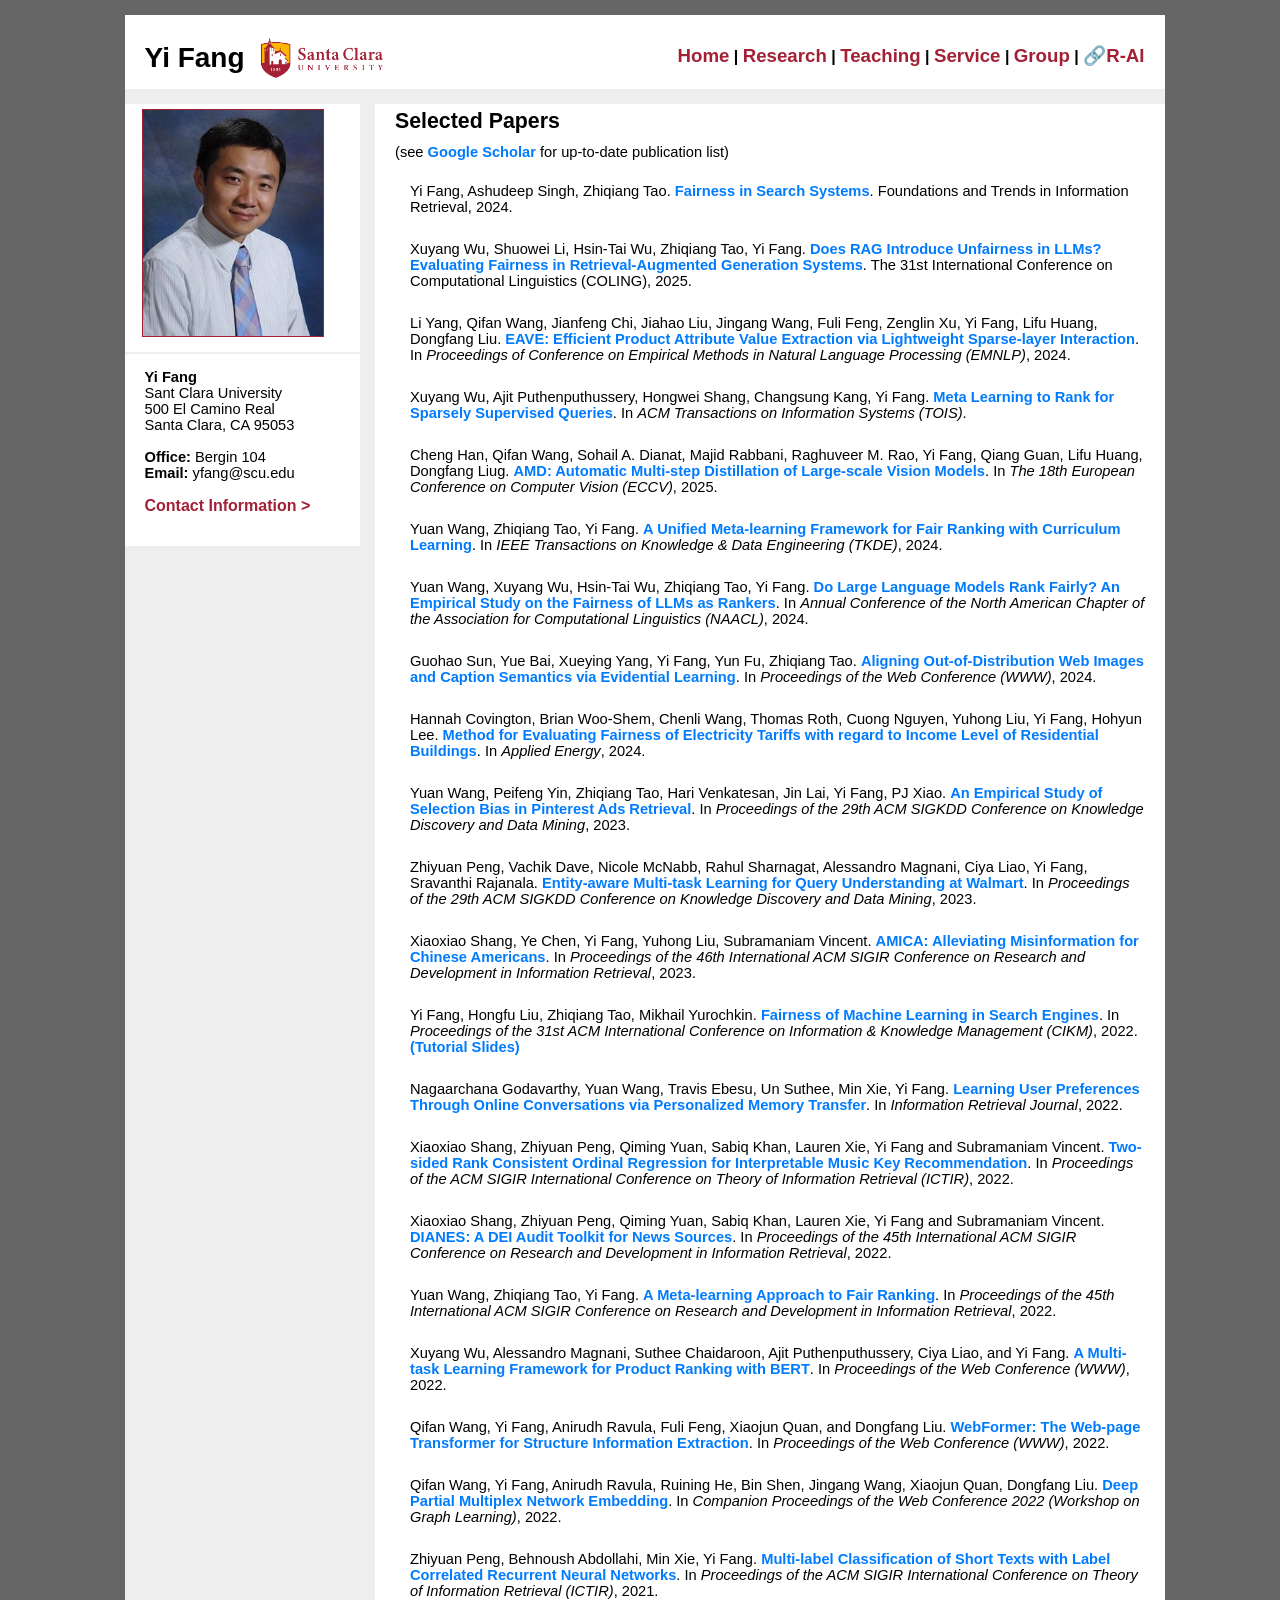
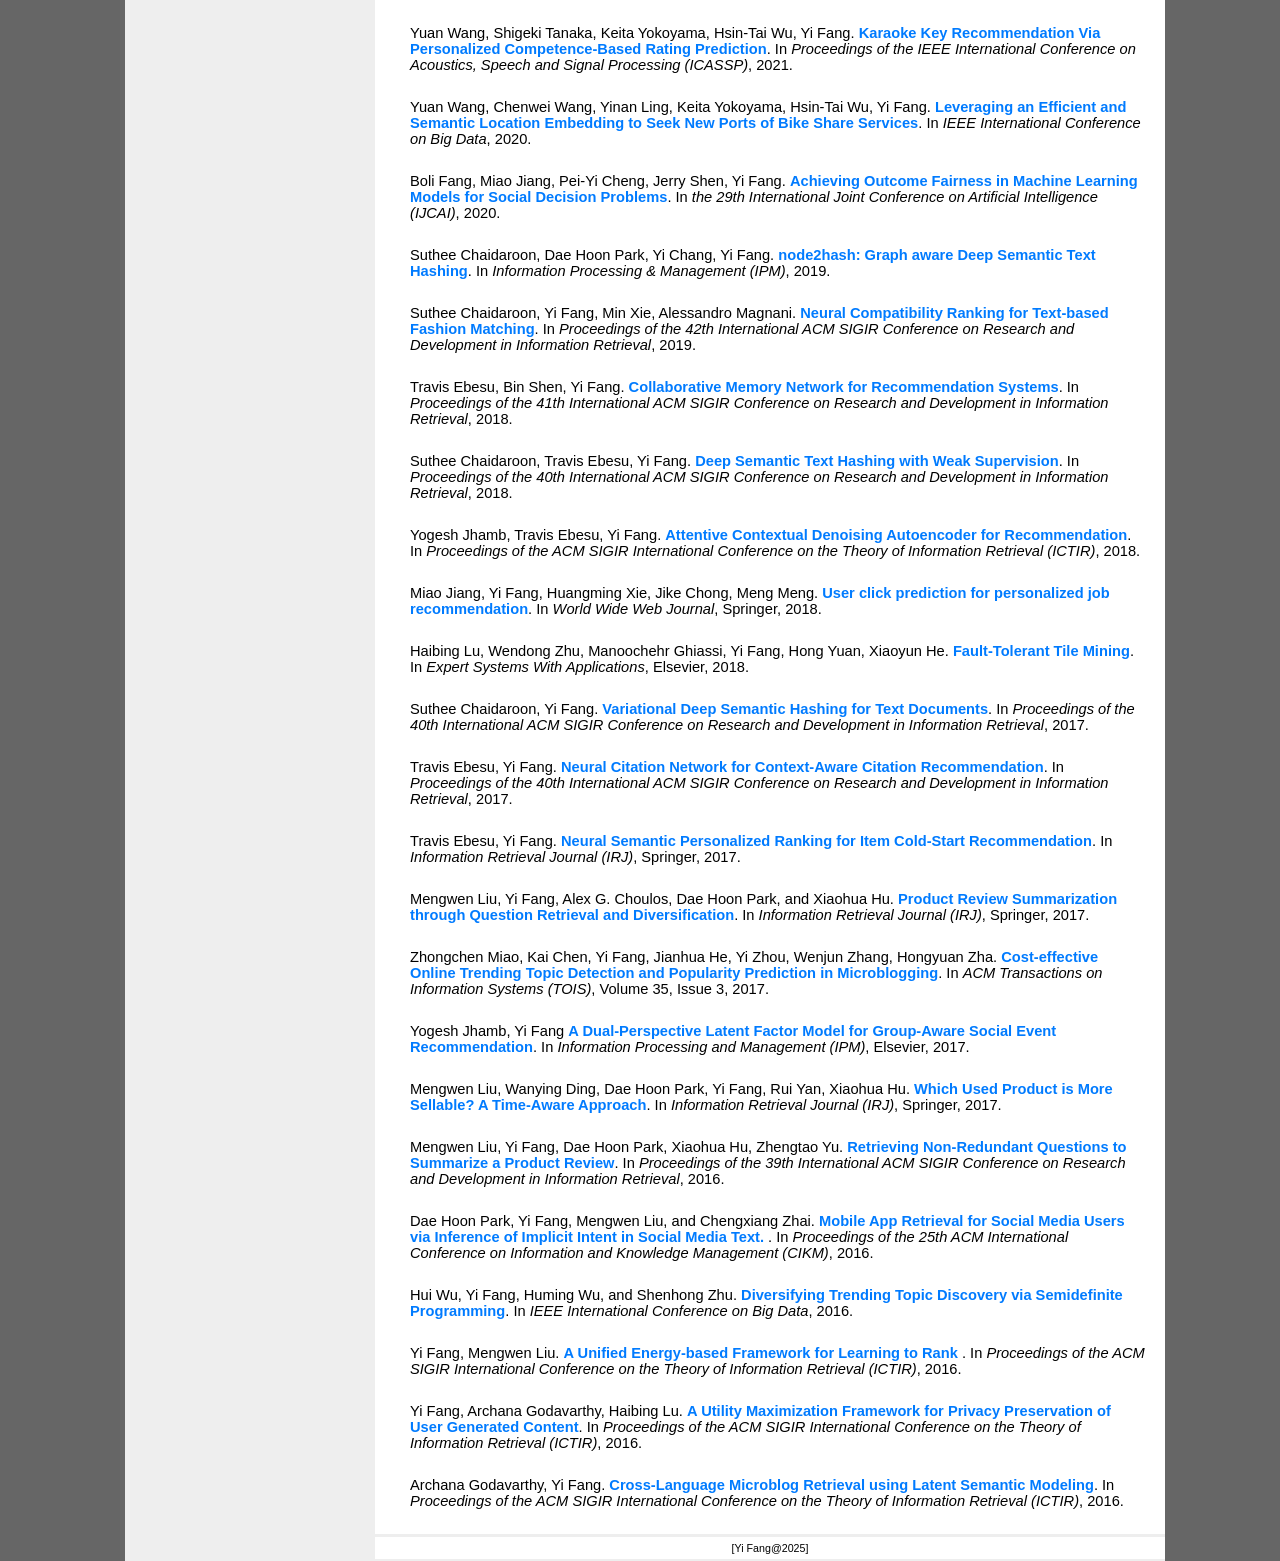
==== research.html @ ff8b8f8c "Add files via upload" ====
<html><head><meta http-equiv="Content-Type" content="text/html; charset=UTF-8">
<title>Yi Fang</title>


<meta name="Description" content="Yi Fang is a professor in the Computer Science and Engineering Department at Santa Clara University.  His research interests lie primarily in information retrieval, natural langauge processing, and machine learning.">


<script>


var main_height=455;
$( document ).ready(function() {
   if($("#main").height() <main_height)
   {
      $("#main").height(main_height);
   }
   setTimeout(function(){
      if($("#main").height() <main_height)
      {
         $("#main").height(main_height);
      }
   },200);

   if(window.location.hash != "")
   {
      jump_to(window.location.hash);
   }
});
</script>
<link rel="stylesheet" type="text/css" href="./Yi_Fang_SCU/yfang.css">
<link rel="icon" type="image/png" sizes="32x32" href="./Yi_Fang_SCU/favicon-32x32.png">
</head>

<body>

<div id="header">

   <div class="left_header">
   <font class="name">Yi Fang </font> <a href="http://www.scu.edu/"><img class="logo" src="./Yi_Fang_SCU/scu_logo.png" width="400"></a>

   </div>


   <div class="right_header">
   <a class="navbar" href="./index.html">Home</a> |
   <a class="navbar" href="./research.html">Research</a> |
   <a class="navbar" href="./teaching.html">Teaching</a> |
   <a class="navbar" href="./service.html">Service</a> |
   <a class="navbar" href="./group.html">Group</a> |
   <a class="navbar" href="https://www.scu.edu/engineering/responsible-ai/">🔗R-AI</a> 
   </div>


</div>



<div id="main">





<div id="left_main">
<div class="item2">
<div class="centered">
<a href="./Yi_Fang_SCU/fang-portrait.jpg"><img id="headshot" src="./Yi_Fang_SCU/fang-portrait.jpg"></a>
</div>
</div>

<div class="item">
<b>Yi Fang</b><br>
Sant Clara University<br>
500 El Camino Real <br>
Santa Clara, CA 95053 <br>
<br>
<b>Office:</b> Bergin 104<br>
<b>Email:</b> yfang@scu.edu<br>
<br>
<b><a class="navbar2" href="./contact.html">Contact Information &gt;</a></b><br>
<br>
</div>
</div>

<div id="right_main">

   <div class="item" id="publications">
      <div class="title">Selected Papers</div>
      
      (see <a href="https://scholar.google.com/citations?hl=en&user=H9RTiHoAAAAJ&view_op=list_works&authuser=1&sortby=pubdate">Google Scholar</a> for up-to-date publication list)<br>
      <br>

      <ul>

         <li>	
            Yi Fang, Ashudeep Singh, Zhiqiang Tao. <b><a href="https://www.cse.scu.edu/~yfang/Fairness_Search_FnTIR.pdf">Fairness in Search Systems</a></b>. Foundations and Trends in Information Retrieval, 2024.  <br>
         </li>
      
         <br>
      
         <li>	
            Xuyang Wu, Shuowei Li, Hsin-Tai Wu, Zhiqiang Tao, Yi Fang. <b><a href="https://arxiv.org/pdf/2409.19804">Does RAG Introduce Unfairness in LLMs? Evaluating Fairness in Retrieval-Augmented Generation Systems</a></b>. The 31st International Conference on Computational Linguistics (COLING), 2025.  <br>
         </li>
      
         <br>
      
         <li>	
            Li Yang, Qifan Wang, Jianfeng Chi, Jiahao Liu, Jingang Wang, Fuli Feng, Zenglin Xu, Yi Fang, Lifu Huang, Dongfang Liu. <b><a href="https://arxiv.org/abs/2406.06839">EAVE: Efficient Product Attribute Value Extraction via Lightweight Sparse-layer Interaction</a></b>. In <i>Proceedings of Conference on Empirical Methods in Natural Language Processing (EMNLP)</i>, 2024.  <br>
         </li>
      
         <br>
      
         <li>
         
            Xuyang Wu, Ajit Puthenputhussery, Hongwei Shang, Changsung Kang, Yi Fang. <b><a href="https://arxiv.org/pdf/2409.19548">Meta Learning to Rank for Sparsely Supervised Queries</a></b>. In <i>ACM Transactions on Information Systems (TOIS)</i>.  <br>
         </li>
         <br>
      
         <li>
         
            Cheng Han, Qifan Wang, Sohail A. Dianat, Majid Rabbani, Raghuveer M. Rao, Yi Fang, Qiang Guan, Lifu Huang, Dongfang Liug.  <b><a href="https://arxiv.org/pdf/2407.04208">AMD: Automatic Multi-step Distillation of Large-scale Vision Models</a></b>.  In <i>The 18th European Conference on Computer Vision (ECCV)</i>, 2025. <br>
         </li>
         <br>
      <li>
         
         Yuan Wang, Zhiqiang Tao, Yi Fang.  <b><a href="https://www.cse.scu.edu/~yfang/TKDE_2024_MetaFairRanking.pdf">A Unified Meta-learning Framework for Fair Ranking with Curriculum Learning</a></b>.  In <i>IEEE Transactions on Knowledge &amp; Data Engineering (TKDE)</i>, 2024. <br>
      </li>
      <br>
      
      <li>
         
         Yuan Wang, Xuyang Wu, Hsin-Tai Wu, Zhiqiang Tao, Yi Fang.  <b><a href="https://www.cse.scu.edu/~yfang/NAACL_2024_FairLLMs.pdf"> Do Large Language Models Rank Fairly? An Empirical Study on the Fairness of LLMs as Rankers</a></b>.  In <i>Annual Conference of the North American Chapter of the Association for Computational Linguistics (NAACL)</i>, 2024. <br>
      </li>
      <br>
      
      <li>
         
         Guohao Sun, Yue Bai, Xueying Yang, Yi Fang, Yun Fu, Zhiqiang Tao.  <b><a href="https://www.cse.scu.edu/~yfang/WWW_2024_Evidential.pdf"> Aligning Out-of-Distribution Web Images and Caption Semantics via Evidential Learning</a></b>.  In <i> Proceedings of the Web Conference (WWW)</i>, 2024. <br>
      </li>
      <br>
      
      <li>
         
         Hannah Covington, Brian Woo-Shem, Chenli Wang, Thomas Roth, Cuong Nguyen, Yuhong Liu, Yi Fang, Hohyun Lee.  <b><a href="https://www.cse.scu.edu/~yfang/Fairness_AppliedEnergy_2024.pdf">Method for Evaluating Fairness of Electricity Tariffs with regard to Income Level of Residential Buildings</a></b>.  In <i>Applied Energy</i>, 2024. <br>
      </li>
      <br>
      
      <li>
         
         Yuan Wang, Peifeng Yin, Zhiqiang Tao, Hari Venkatesan, Jin Lai, Yi Fang, PJ Xiao.  <b><a href="https://www.cse.scu.edu/~yfang/KDD_2023_adsRetrieval.pdf">An Empirical Study of Selection Bias in Pinterest Ads Retrieval</a></b>.  In <i>Proceedings of the 29th ACM SIGKDD Conference on Knowledge Discovery and Data Mining</i>, 2023. <br>
      </li>
      <br>
      
      <li>
         
         Zhiyuan Peng, Vachik Dave, Nicole McNabb, Rahul Sharnagat, Alessandro Magnani, Ciya Liao, Yi Fang, Sravanthi Rajanala.  <b><a href="https://www.cse.scu.edu/~yfang/KDD_2023_queryUnderstanding.pdf">Entity-aware Multi-task Learning for Query Understanding at Walmart</a></b>.  In <i>Proceedings of the 29th ACM SIGKDD Conference on Knowledge Discovery and Data Mining</i>, 2023. <br>
      </li>
      <br>
      
      <li>
         
         Xiaoxiao Shang, Ye Chen, Yi Fang, Yuhong Liu, Subramaniam Vincent.  <b><a href="https://www.cse.scu.edu/~yfang/SIGIR_2023_AMICA.pdf">AMICA: Alleviating Misinformation for Chinese Americans</a></b>.  In <i>Proceedings of the 46th International ACM SIGIR Conference on Research and Development in Information Retrieval</i>, 2023. <br>
      </li>
      <br>
      
      <li>
         
         Yi Fang, Hongfu Liu, Zhiqiang Tao, Mikhail Yurochkin.  <b><a href="https://dl.acm.org/doi/abs/10.1145/3511808.3557501">Fairness of Machine Learning in Search Engines</a></b>.  In <i>Proceedings of the 31st ACM International Conference on Information &amp; Knowledge Management (CIKM)</i>, 2022. <a href="https://moonfolk.github.io/files/MY_slides_cikm.pdf">(Tutorial Slides)</a><br>
      </li>
      <br>
      
      <li>
         
         Nagaarchana Godavarthy, Yuan Wang, Travis Ebesu, Un Suthee, Min Xie, Yi Fang.  <b><a href="https://www.cse.scu.edu/~yfang/IRJ22_PMF.pdf">Learning User Preferences Through Online Conversations via Personalized Memory Transfer</a></b>.  In <i>Information Retrieval Journal</i>, 2022. <br>
      </li>
      <br>
      
      
      <li>
         
         Xiaoxiao Shang, Zhiyuan Peng, Qiming Yuan, Sabiq Khan, Lauren Xie, Yi Fang and Subramaniam Vincent.  <b><a href="https://web.archive.org/web/20220826153509id_/https://dl.acm.org/doi/pdf/10.1145/3539813.3545147">Two-sided Rank Consistent Ordinal Regression for Interpretable Music Key Recommendation</a></b>.  In <i>Proceedings of the ACM SIGIR International Conference on Theory of Information Retrieval (ICTIR)</i>, 2022. <br>
      </li>
      <br>
      
      
      <li>
         
         Xiaoxiao Shang, Zhiyuan Peng, Qiming Yuan, Sabiq Khan, Lauren Xie, Yi Fang and Subramaniam Vincent.  <b><a href="https://www.cse.scu.edu/~yfang/DIANES_SIGIR_2022.pdf">DIANES: A DEI Audit Toolkit for News Sources</a></b>.  In <i>Proceedings of the 45th International ACM SIGIR Conference on Research and Development in Information Retrieval</i>, 2022. <br>
      </li>
      <br>
      
      <li>
         
         Yuan Wang, Zhiqiang Tao, Yi Fang.  <b><a href="https://www.cse.scu.edu/~yfang/Meta_Learning_Fairness_SIGIR_2022.pdf">A Meta-learning Approach to Fair Ranking</a></b>.  In <i>Proceedings of the 45th International ACM SIGIR Conference on Research and Development in Information Retrieval</i>, 2022. <br>
      </li>
      <br>
      
      
      
      <li>Xuyang Wu, Alessandro Magnani, Suthee Chaidaroon, Ajit Puthenputhussery, Ciya Liao, and Yi Fang. <b><a href="https://arxiv.org/pdf/2202.05317.pdf">A Multi-task Learning Framework for Product Ranking with BERT</a></b>. In <i>Proceedings of the Web Conference (WWW)</i>, 2022. <br>
      </li>
      <br>
      
      <li>Qifan Wang, Yi Fang, Anirudh Ravula, Fuli Feng, Xiaojun Quan, and Dongfang Liu. <b><a href="https://arxiv.org/pdf/2202.00217.pdf">WebFormer: The Web-page Transformer for Structure Information Extraction</a></b>. In <i>Proceedings of the Web Conference (WWW)</i>, 2022. <br>
      </li>
      <br>
      
      <li>Qifan Wang, Yi Fang, Anirudh Ravula, Ruining He, Bin Shen, Jingang Wang, Xiaojun Quan, Dongfang Liu. <b><a href="https://arxiv.org/pdf/2203.02656.pdf">Deep Partial Multiplex Network Embedding</a></b>. In <i>Companion Proceedings of the Web Conference 2022 (Workshop on Graph Learning)</i>, 2022. <br>
      </li>
      <br>
      
      
      <li>Zhiyuan Peng, Behnoush Abdollahi, Min Xie, Yi Fang. <b><a href="https://www.cse.scu.edu/~yfang/ICTIR21-Fang.pdf">Multi-label Classification of Short Texts with Label Correlated Recurrent Neural Networks</a></b>. In <i>Proceedings of the ACM SIGIR International Conference on Theory of Information Retrieval (ICTIR)</i>, 2021. <br>
      </li>
      <br>
      
      <li>Yuan Wang, Shigeki Tanaka, Keita Yokoyama, Hsin-Tai Wu, Yi Fang. <b><a href="https://www.cse.scu.edu/~yfang/ICASSP21-Fang.pdf">Karaoke Key Recommendation Via Personalized Competence-Based Rating Prediction</a></b>. In <i>Proceedings of the IEEE International Conference on Acoustics, Speech and Signal Processing (ICASSP)</i>, 2021. <br>
      </li>
      <br>
      
      <li>Yuan Wang, Chenwei Wang, Yinan Ling, Keita Yokoyama, Hsin-Tai Wu, Yi Fang. <b><a href="https://www.cse.scu.edu/~yfang/IEEEBigdata20-Fang.pdf">Leveraging an Efficient and Semantic Location Embedding to Seek New Ports of Bike Share Services</a></b>.  In <i>IEEE International Conference on Big Data</i>, 2020. <br>
      </li>
      <br>
      
      
      <li>Boli Fang, Miao Jiang, Pei-Yi Cheng, Jerry Shen, Yi Fang. <b><a href="https://www.cse.scu.edu/~yfang/IJCAI20-Fang.pdf">Achieving Outcome Fairness in Machine Learning Models for Social Decision Problems</a></b>. In <i>the 29th International Joint Conference on Artificial Intelligence (IJCAI)</i>, 2020. <br>
      </li>
      <br>
      <li>Suthee Chaidaroon, Dae Hoon Park, Yi Chang, Yi Fang. <b><a href="https://www.cse.scu.edu/~yfang/IPM__Node2Hash_Preprint.pdf">node2hash: Graph aware Deep Semantic Text Hashing</a></b>.  In <i>Information Processing &amp; Management (IPM)</i>, 2019. <br>
      </li>
      <br>
      
      <li>
         
         Suthee Chaidaroon, Yi Fang, Min Xie, Alessandro Magnani.  <b><a href="https://www.cse.scu.edu/~yfang/SIGIR2019_Compatible_Matching.pdf">Neural Compatibility Ranking for Text-based Fashion Matching</a></b>.  In <i>Proceedings of the 42th International ACM SIGIR Conference on Research and Development in Information Retrieval</i>, 2019. <br>
      </li>
      <br>
      
      <li>
         
         Travis Ebesu, Bin Shen, Yi Fang. <b><a href="https://www.cse.scu.edu/~yfang/Collaborative_Memory_Network.pdf">Collaborative Memory Network for Recommendation Systems</a></b>. In <i>Proceedings of the 41th International ACM SIGIR Conference on Research and Development in Information Retrieval</i>, 2018. <br>
      </li>
      <br>
      <li>
         
         Suthee Chaidaroon, Travis Ebesu, Yi Fang. <b><a href="https://www.cse.scu.edu/~yfang/Deep_Semantic_Text_Hashing_Weak_Supervision.pdf">Deep Semantic Text Hashing with Weak Supervision</a></b>. In <i>Proceedings of the 40th International ACM SIGIR Conference on Research and Development in Information Retrieval</i>, 2018. <br>
      </li>
      <br>
      
      <li>
         
         Yogesh Jhamb, Travis Ebesu, Yi Fang. <b><a href="https://www.cse.scu.edu/~yfang/ACDA.pdf">Attentive Contextual Denoising Autoencoder for Recommendation</a></b>. In <i>Proceedings of the ACM SIGIR International Conference on the Theory of Information Retrieval (ICTIR)</i>, 2018. <br>
      </li>
      <br>
      
      <li>
         
         Miao Jiang, Yi Fang, Huangming Xie, Jike Chong, Meng Meng. <b><a href="https://www.cse.scu.edu/~yfang/UserClickPredictionForPersonal.pdf">User click prediction for personalized job recommendation</a></b>. In <i>World Wide Web Journal</i>, Springer, 2018. <br>
      </li>
      <br>
      <li>
         
         Haibing Lu, Wendong Zhu, Manoochehr Ghiassi, Yi Fang, Hong Yuan, Xiaoyun He. <b><a href="https://www.cse.scu.edu/~yfang/">Fault-Tolerant Tile Mining</a></b>. In <i>Expert Systems With Applications</i>, Elsevier, 2018. <br>
      </li>
      <br>
      <li>
         
         Suthee Chaidaroon, Yi Fang. <b><a href="https://www.cse.scu.edu/~yfang/VDSH.pdf">Variational Deep Semantic Hashing for Text Documents</a></b>. In <i>Proceedings of the 40th International ACM SIGIR Conference on Research and Development in Information Retrieval</i>, 2017. <br>
      </li>
      <br>
      
      <li>
         
         Travis Ebesu, Yi Fang. <b><a href="https://www.cse.scu.edu/~yfang/NCN.pdf">Neural Citation Network for Context-Aware Citation Recommendation</a></b>. In <i>Proceedings of the 40th International ACM SIGIR Conference on Research and Development in Information Retrieval</i>, 2017.  <br>
      </li>
      <br>
      
      <li>
         
         Travis Ebesu, Yi Fang. <b><a href="https://www.cse.scu.edu/~yfang/NSPR.pdf">Neural Semantic Personalized Ranking for Item Cold-Start Recommendation</a></b>. In <i>Information Retrieval Journal (IRJ)</i>, Springer, 2017. <br>
      </li>
      <br>
      
      
      <li>
         
         Mengwen Liu, Yi Fang, Alex G. Choulos, Dae Hoon Park, and Xiaohua Hu. <b><a href="https://www.cse.scu.edu/~yfang/j1.pdf">Product Review Summarization through Question Retrieval and Diversification</a></b>. In <i>Information Retrieval Journal (IRJ)</i>, Springer, 2017. <br>
      </li>
      <br>
      
      <li>
         
         Zhongchen Miao, Kai Chen, Yi Fang, Jianhua He, Yi Zhou, Wenjun Zhang, Hongyuan Zha. <b><a href="https://www.cse.scu.edu/~yfang/TOIS.pdf">Cost-effective Online Trending Topic Detection and Popularity Prediction in Microblogging</a></b>. In <i>ACM Transactions on Information Systems (TOIS)</i>, Volume 35, Issue 3, 2017. <br>
      </li>
      <br>
      
      
      <li>
         
         Yogesh Jhamb, Yi Fang <b><a href="https://www.cse.scu.edu/~yfang/dual-Fang.pdf">A Dual-Perspective Latent Factor Model for Group-Aware Social Event Recommendation</a></b>. In <i>Information Processing and Management (IPM)</i>, Elsevier, 2017. <br>
      </li>
      <br>
      
      <li>
         
         Mengwen Liu, Wanying Ding, Dae Hoon Park, Yi Fang, Rui Yan, Xiaohua Hu. <b><a href="https://www.cse.scu.edu/~yfang/usedProduct.pdf">Which Used Product is More Sellable? A Time-Aware Approach</a></b>. In <i>Information Retrieval Journal (IRJ)</i>, Springer, 2017. <br>
      </li>
      <br>
      
      <li>Mengwen Liu, Yi Fang, Dae Hoon Park, Xiaohua Hu, Zhengtao Yu. <b><a href="http://www.cse.scu.edu/~yfang/fp479-SIGIR.pdf">Retrieving Non-Redundant Questions to Summarize a Product Review</a></b>. In <i>Proceedings of the 39th International ACM SIGIR Conference on Research and Development in Information Retrieval</i>, 2016. <br>
      </li>
      <br>
      
      <li>
         Dae Hoon Park, Yi Fang, Mengwen Liu, and Chengxiang Zhai. <b><a href="http://www.cse.scu.edu/~yfang/cikm2016-Fang.pdf">Mobile App Retrieval for Social Media Users via Inference of Implicit Intent in Social Media Text.
      </a></b>. In <i>Proceedings of the 25th ACM International Conference on Information and Knowledge Management (CIKM)</i>, 2016. <br>
      </li>
      <br>
      
      <li>
         Hui Wu, Yi Fang, Huming Wu, and Shenhong Zhu. <b><a href="http://www.cse.scu.edu/~yfang/IEEE-Bigdata-Fang.pdf">Diversifying Trending Topic Discovery via Semidefinite Programming</a></b>. In <i>IEEE International Conference on Big Data</i>, 2016. <br>
      </li>
      <br>
      
      <li>
         Yi Fang, Mengwen Liu. <b><a href="https://www.cse.scu.edu/~yfang/energy-ICTIR16.pdf">A Unified Energy-based Framework for Learning to Rank
      </a></b>. In <i>Proceedings of the ACM SIGIR International Conference on the Theory of Information Retrieval (ICTIR)</i>, 2016. <br>
      </li>
      <br>
      
      <li>
         Yi Fang, Archana Godavarthy, Haibing Lu. <b><a href="https://www.cse.scu.edu/~yfang/privacy-ICTIR16.pdf">A Utility Maximization Framework for Privacy Preservation of User Generated Content</a></b>. In <i>Proceedings of the ACM SIGIR International Conference on the Theory of Information Retrieval (ICTIR)</i>, 2016. <br>
      </li>
      <br>
      
      <li>
         Archana Godavarthy, Yi Fang. <b><a href="https://www.cse.scu.edu/~yfang/ictir185s-crossLangTwitter.pdf">Cross-Language Microblog Retrieval using Latent Semantic Modeling</a></b>. In <i>Proceedings of the ACM SIGIR International Conference on the Theory of Information Retrieval (ICTIR)</i>, 2016. <br>
      </li>
      
      </ul>


   
   </div>



<div class="item3">
<center>
   [Yi Fang@2025]
</center>
</div>
</div>


</div>




</body></html>
---- Yi_Fang_SCU/yfang.css ----
div.spacer{
   border-top:20px;
   border-bottom:20px;
}
div.navitem{
   font-size:11pt;
   padding-bottom:7px;
}

ul {
   margin-left:-25px;
   margin-top:7px;
   margin-bottom:0px;
   list-style-type: none;
}

#headshot{
   border: 1px solid #A32035;
   width:90%;
}

.centered{
   margin-left: auto;
   margin-right: auto;
   width: 200px;
}


.readmore{
   font-weight:bold;
   padding-top:10px;
}


a:link
{
	color:#007BFF;
   font-weight:bold;
	text-decoration:none;
   border:0px;
}

a:visited
{
	color:#007BFF;
   font-weight:bold;
	text-decoration:none;
   border:0px;
}

a:hover
{
	color:#000099;
   font-weight:bold;
	text-decoration:underline;
   border:0px;
}

a.email:link
{
	/*color:#800000;*/
   /*color:#DF5E0E;*/
   color:#A32035;
	text-decoration:none;
   border:0px;
}

a.email:visited
{
	/*color:#800000;*/
   /*color:#DF5E0E;*/
   color:#A32035;
	text-decoration:none;
   border:0px;
}

a.email:hover
{
	color:#909090;
	text-decoration:underline;
   border:0px;
}

a.navbar2
{
   /*color:#DF5E0E;*/
   color:#A32035;
	text-decoration:bold;
   font-weight:bold;
   border:0px;
   font-size:12pt;
}
a.navbar2:link
{
   /*color:#DF5E0E;*/
   color:#A32035;
	text-decoration:bold;
   font-weight:bold;
   border:0px;
}

a.navbar2:visited
{
   /*color:#DF5E0E;*/
   color:#A32035;
	text-decoration:bold;
   font-weight:bold;
   border:0px;
}

a.navbar2:hover
{
	color:#909090;
   font-weight:bold;
   text-decoration:underline;
}


a.navbar
{
   /*color:#DF5E0E;*/
   color:#A32035;
	text-decoration:none;
   border:0px;
   font-size:14pt;
}
a.navbar:link
{
   /*color:#DF5E0E;*/
   color:#A32035;
	text-decoration:none;
   border:0px;
}

a.navbar:visited
{
   /*color:#DF5E0E;*/
   color:#A32035;
	text-decoration:none;
   border:0px;
}

a.navbar:hover
{
	color:#909090;
	text-decoration:none;
   border-bottom: 3px solid #909090;
}

body {

	background-color:#666666;
/*	background-color:#999999;*/
}

.item3{
   padding-left:15px;
   padding-right:15px;
   padding-top:5px;
   padding-bottom:5px;
   background-color: #ffffff;
   font-family:arial;
   margin-bottom: 2px;
   margin-top:3px;
   font-size:8pt;
}

.item2{
   padding-left:15px;
   padding-right:15px;
   padding-top:15px;
   padding-bottom:15px;
   background-color: #ffffff;
   font-family:arial;
   margin-bottom: 2px;
   margin-top:0px;
}

.item{
   padding-left:20px;
   padding-right:20px;
   padding-top:15px;
   padding-bottom:15px;
   background-color: #ffffff;
   font-family:arial;
   margin-bottom: 2px;
   margin-top:0px;
}

#footer
{
   background-color:#ffffff;
   width:1000px;
   position:absolute;
   bottom:-10;
   font-size:8pt;

   border-left:0;
   border-right:0;
   border-style: solid;
   border-color:#666666;
   border-top-width:15px;
   border-bottom-width:15px;

   padding-left:20px;
   padding-right:20px;
   padding-top:5px;

   margin-top:20px;
   padding-bottom:5px;
}

#header {
   font-family:arial;
   background-color:#ffffff;
   width:1000px;
   position: fixed; /* or absolute */
   top: 0px;
   left: 50%;
   margin-left: -515px;
   margin-bottom: 0px;
   font-size:15pt;
   z-index:10;

   border-left: 0px;
   border-right: 0px;
   /*
   border-left: solid 10px #666666;
   border-right: solid 10px #666666;
   */
   border-top: solid 15px #666666;
   /*border-bottom-width:15px;*/
   border-bottom: solid 15px #eeeeee;

   padding-left:20px;
   padding-right:20px;
   padding-top:15px;
   padding-bottom:15px;
}

.name {
   font-weight: bold;
   font-size: 21pt;
}


.logo {
   width: 140px;
   height: auto;
   margin-bottom: -20px;
}

.left_header {
   float: left;
   margin-top:3px;
}
.right_header {
   float: right;
   margin-top:15px;
   text-align:right;
   margin-left: auto;
   font-size:12pt;
   font-weight:bold;
}

.link_logo{
   height:15px;
   width:15px;
   margin-top:15px;
   margin-bottom:-2px;
}

#main {
   position: absolute ;
   font-size:11pt;
   top: 94px;
   left: 50%;
   width: 1040px;
   min-height: 600px;
   margin-left: -515px;
   margin-top:0px;
   margin-bottom:15px;
   padding:0px;
   /*background-color:#666666;*/
   background-color:#eeeeee;
   border:0;
   /*
   border-left: solid 10px #666666;
   border-right: solid 10px #666666;
   */
}
td{
   font-size:11pt;
   font-family:arial;
}

div#left_main2 {
   float:left;
   width:200px;
   font-size:12pt;
   z-index: 10;
   position:fixed;
}

div#right_main2 {
   float: right;
   width:825;
   margin-left:15px;
}

div#left_main {
   float:left;
   width:235px;
   font-size:11pt;
   position:fixed;
}

div#right_main {
   float: right;
   width:790;
   margin-left:15px;
}

div.small{
   margin-top:3px;
   margin-bottom:3px;
   font-size:10pt;
}

div.title3{
   font-size:11pt;
   font-weight:bold;
   padding-bottom:4px;
}

div.title2{
   font-size:14pt;
   font-weight:bold;
   padding-bottom:7px;
}

div.title{
   font-size:16pt;
   font-weight:bold;
   padding-bottom:10px;
}

li{
   padding-bottom:10px;
}

li.wide{
   padding-bottom:15px;
}

li.compressed{
   padding-bottom:5px;
}

table{
   border:0;
}

button
{
   background-color: #eeeeee;
   color: #000000;
   border: 1px solid #000000;
}

input
{
   background-color: #eeeeee;
   color: #000000;
   border: 1px solid #000000;
}


textarea
{
   background-color: #eeeeee;
   color: #000000;
   border: 1px solid #000000;
}


font.award
{
   font-style: italic;
   color: 990000;
}

details > summary
{
   padding-top:3px;
  /* color: #990000;*/
}

.sponsor-container {
   display: flex;
   flex-wrap: wrap;
   justify-content: center;
   gap: 20px;
   padding: 20px;
}
.sponsor-container img {
   width: 150px; /* Adjust logo size */
   height: auto;
   object-fit: contain;
}

.ICPC img {
   width: 350px; /* Adjust logo size */
   height: auto;
   object-fit: contain;
}
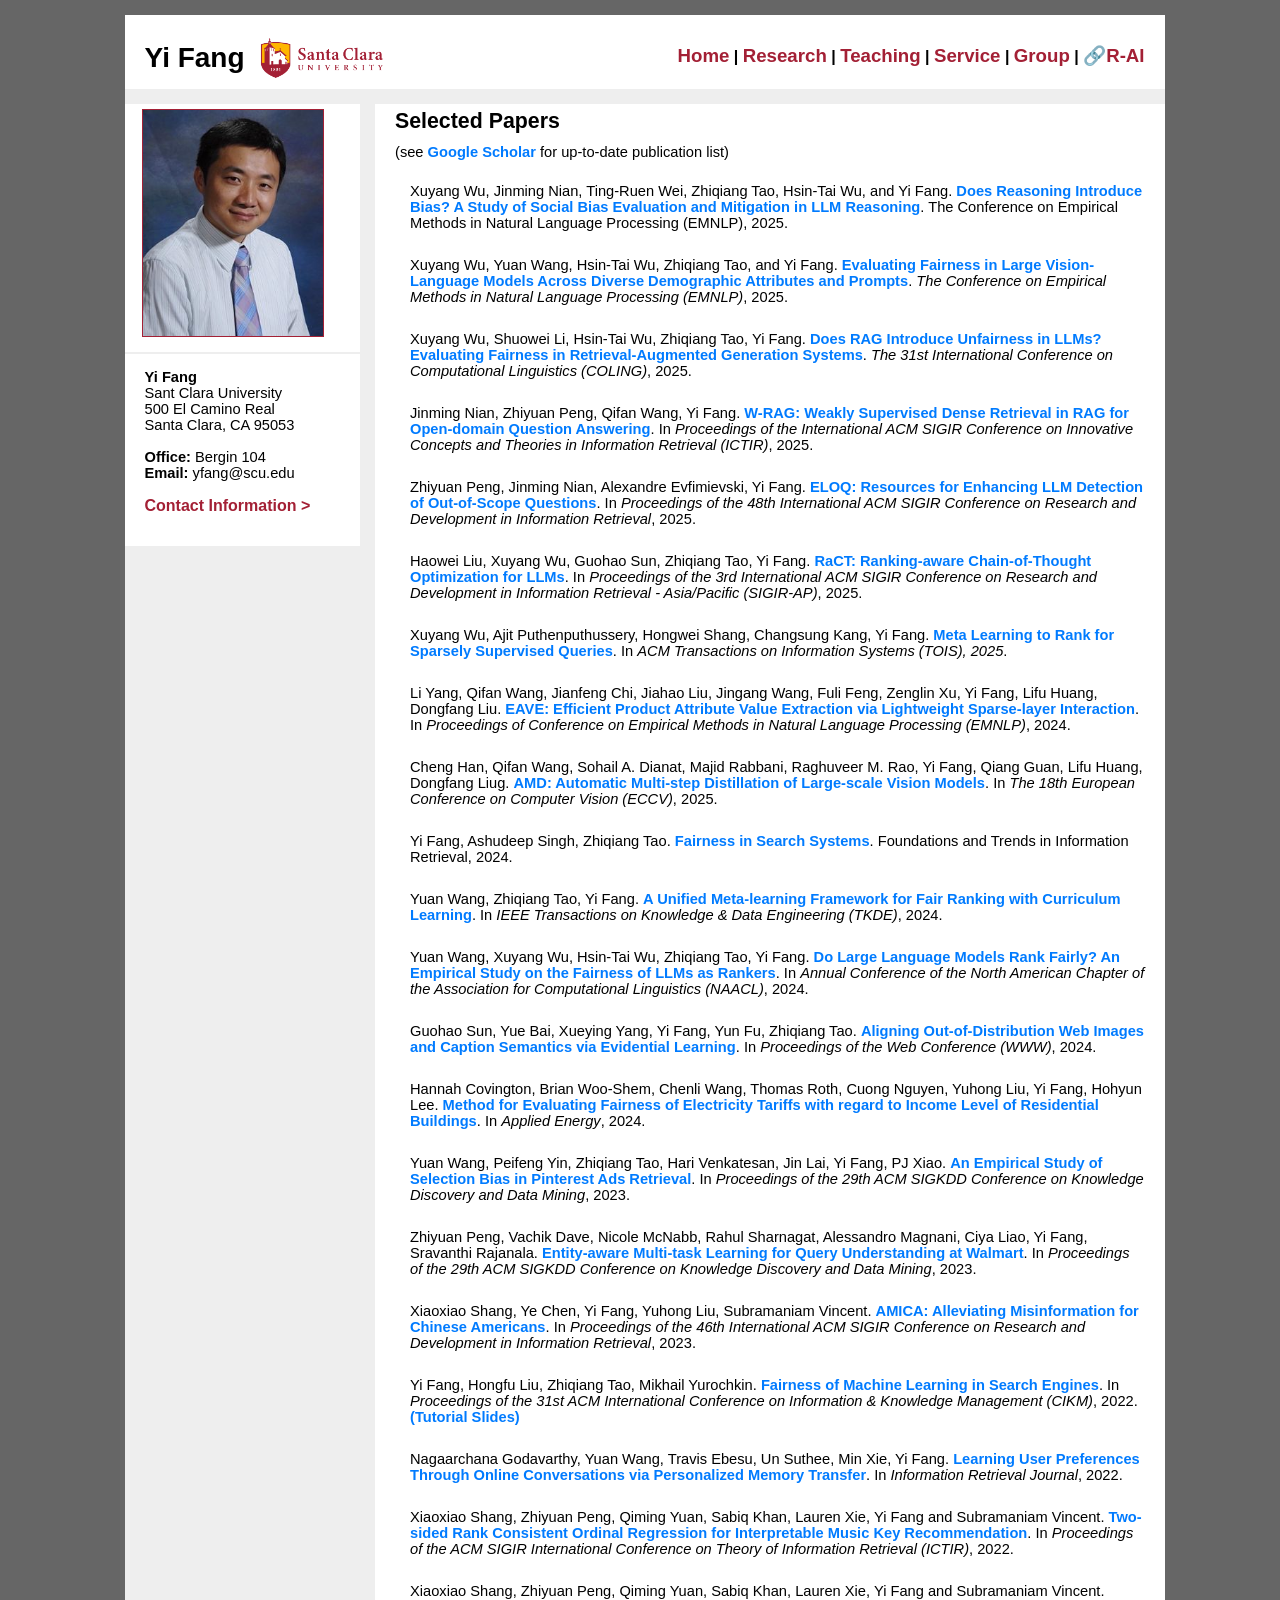
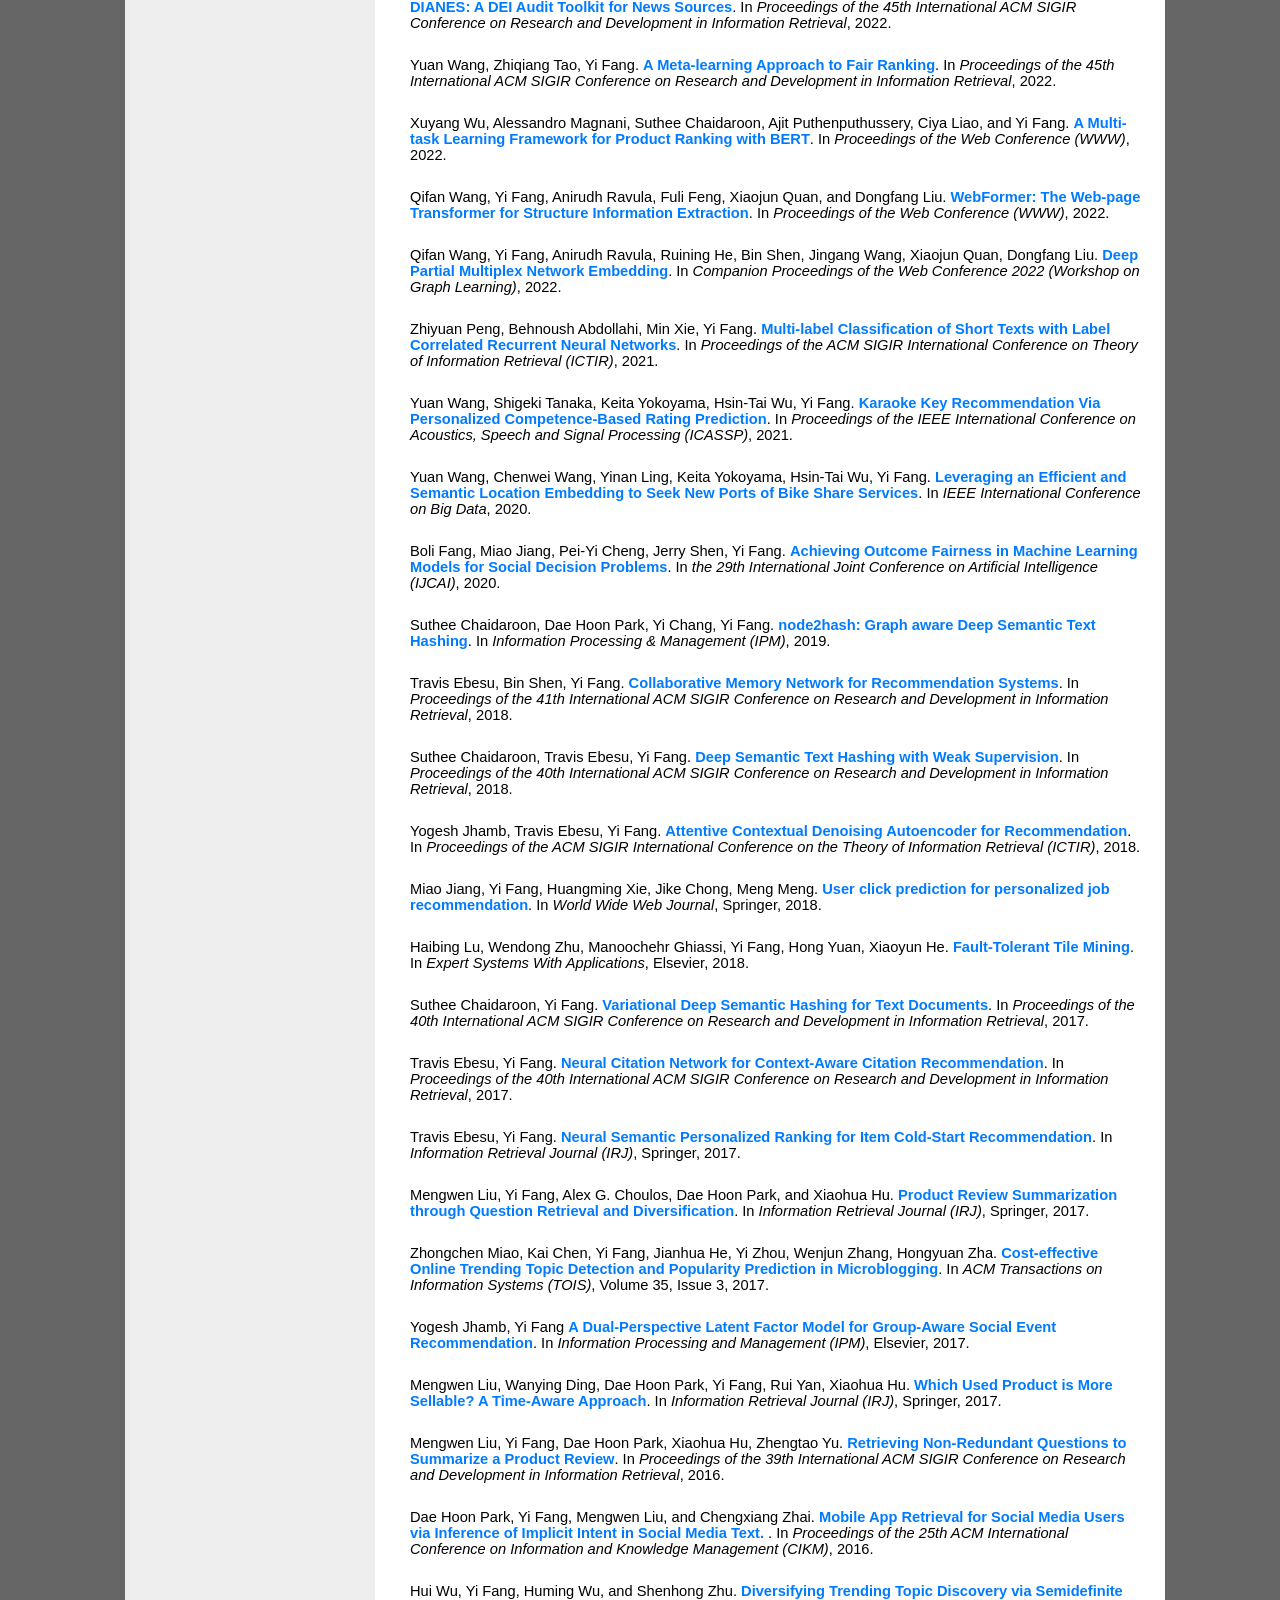
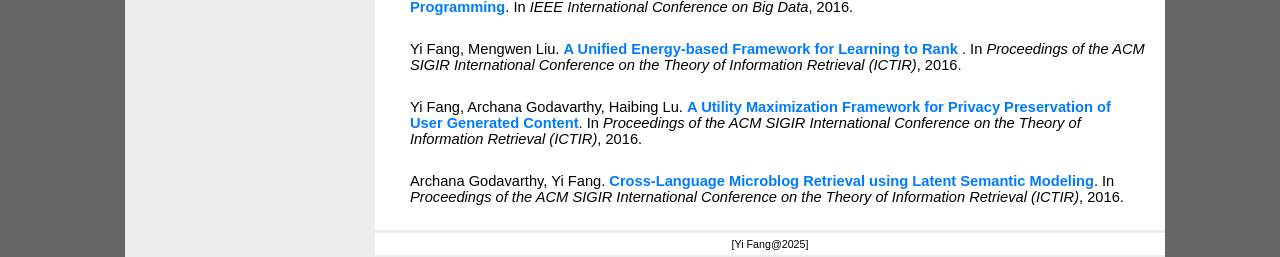
==== commit b4dda8ff: "Add files via upload" ====
--- a/research.html
+++ b/research.html
@@ -93,34 +93,61 @@
 
       <ul>
 
+
+         
+         <li>	
+            Xuyang Wu, Jinming Nian, Ting-Ruen Wei, Zhiqiang Tao, Hsin-Tai Wu, and Yi Fang. <b><a href="https://aclanthology.org/2025.findings-emnlp.1006.pdf">Does Reasoning Introduce Bias? A Study of Social Bias Evaluation and Mitigation in LLM Reasoning</a></b>. <i></i>The Conference on Empirical Methods in Natural Language Processing (EMNLP)</i>, 2025.  <br>
+         </li>
+      <br>
+
+      <li>	
+            Xuyang Wu, Yuan Wang, Hsin-Tai Wu, Zhiqiang Tao, and Yi Fang. <b><a href="https://aclanthology.org/2025.findings-emnlp.1251.pdf">Evaluating Fairness in Large Vision-Language Models Across Diverse Demographic Attributes and Prompts</a></b>. <i>The Conference on Empirical Methods in Natural Language Processing (EMNLP)</i>, 2025.  <br>
+         </li>
+      <br>
+      
+         <li>	
+            Xuyang Wu, Shuowei Li, Hsin-Tai Wu, Zhiqiang Tao, Yi Fang. <b><a href="https://arxiv.org/pdf/2409.19804">Does RAG Introduce Unfairness in LLMs? Evaluating Fairness in Retrieval-Augmented Generation Systems</a></b>. <i> The 31st International Conference on Computational Linguistics (COLING)</i>, 2025.  <br>
+         </li>
+      
+         <br>
+
+         <li>	
+            Jinming Nian, Zhiyuan Peng, Qifan Wang, Yi Fang. <b><a href="https://dl.acm.org/doi/pdf/10.1145/3731120.3744578">         W-RAG: Weakly Supervised Dense Retrieval in RAG for Open-domain Question Answering</a></b>. In <i>Proceedings of the International ACM SIGIR Conference on Innovative Concepts and Theories in Information Retrieval (ICTIR)</i>, 2025.  <br>
+         </li>
+         <br>
+
+          <li>	
+            Zhiyuan Peng, Jinming Nian, Alexandre Evfimievski, Yi Fang. <b><a href="https://dl.acm.org/doi/pdf/10.1145/3726302.3730333"> ELOQ: Resources for Enhancing LLM Detection of Out-of-Scope Questions</a></b>. In <i>Proceedings of the 48th International ACM SIGIR Conference on Research and Development in Information Retrieval</i>, 2025.  <br>
+         </li>
+         <br>
+
+          <li>	
+            Haowei Liu, Xuyang Wu, Guohao Sun, Zhiqiang Tao, Yi Fang. <b><a href="https://arxiv.org/pdf/2412.14405"> RaCT: Ranking-aware Chain-of-Thought Optimization for LLMs</a></b>. In <i>Proceedings of the 3rd International ACM SIGIR Conference on Research and Development in Information Retrieval - Asia/Pacific (SIGIR-AP)</i>, 2025.  <br>
+         </li>
+         <br>
+
+         <li>
+         
+            Xuyang Wu, Ajit Puthenputhussery, Hongwei Shang, Changsung Kang, Yi Fang. <b><a href="https://arxiv.org/pdf/2409.19548">Meta Learning to Rank for Sparsely Supervised Queries</a></b>. In <i>ACM Transactions on Information Systems (TOIS), 2025</i>.  <br>
+         </li>
+         <br>
+      
+         <li>	
+            Li Yang, Qifan Wang, Jianfeng Chi, Jiahao Liu, Jingang Wang, Fuli Feng, Zenglin Xu, Yi Fang, Lifu Huang, Dongfang Liu. <b><a href="https://arxiv.org/abs/2406.06839">EAVE: Efficient Product Attribute Value Extraction via Lightweight Sparse-layer Interaction</a></b>. In <i>Proceedings of Conference on Empirical Methods in Natural Language Processing (EMNLP)</i>, 2024.  <br>
+         </li>
+      
+         <br>
+   
+      
+         <li>
+         
+            Cheng Han, Qifan Wang, Sohail A. Dianat, Majid Rabbani, Raghuveer M. Rao, Yi Fang, Qiang Guan, Lifu Huang, Dongfang Liug.  <b><a href="https://arxiv.org/pdf/2407.04208">AMD: Automatic Multi-step Distillation of Large-scale Vision Models</a></b>.  In <i>The 18th European Conference on Computer Vision (ECCV)</i>, 2025. <br>
+         </li>
+         <br>
+
          <li>	
             Yi Fang, Ashudeep Singh, Zhiqiang Tao. <b><a href="https://www.cse.scu.edu/~yfang/Fairness_Search_FnTIR.pdf">Fairness in Search Systems</a></b>. Foundations and Trends in Information Retrieval, 2024.  <br>
          </li>
-      
-         <br>
-      
-         <li>	
-            Xuyang Wu, Shuowei Li, Hsin-Tai Wu, Zhiqiang Tao, Yi Fang. <b><a href="https://arxiv.org/pdf/2409.19804">Does RAG Introduce Unfairness in LLMs? Evaluating Fairness in Retrieval-Augmented Generation Systems</a></b>. The 31st International Conference on Computational Linguistics (COLING), 2025.  <br>
-         </li>
-      
-         <br>
-      
-         <li>	
-            Li Yang, Qifan Wang, Jianfeng Chi, Jiahao Liu, Jingang Wang, Fuli Feng, Zenglin Xu, Yi Fang, Lifu Huang, Dongfang Liu. <b><a href="https://arxiv.org/abs/2406.06839">EAVE: Efficient Product Attribute Value Extraction via Lightweight Sparse-layer Interaction</a></b>. In <i>Proceedings of Conference on Empirical Methods in Natural Language Processing (EMNLP)</i>, 2024.  <br>
-         </li>
-      
-         <br>
-      
-         <li>
-         
-            Xuyang Wu, Ajit Puthenputhussery, Hongwei Shang, Changsung Kang, Yi Fang. <b><a href="https://arxiv.org/pdf/2409.19548">Meta Learning to Rank for Sparsely Supervised Queries</a></b>. In <i>ACM Transactions on Information Systems (TOIS)</i>.  <br>
-         </li>
-         <br>
-      
-         <li>
-         
-            Cheng Han, Qifan Wang, Sohail A. Dianat, Majid Rabbani, Raghuveer M. Rao, Yi Fang, Qiang Guan, Lifu Huang, Dongfang Liug.  <b><a href="https://arxiv.org/pdf/2407.04208">AMD: Automatic Multi-step Distillation of Large-scale Vision Models</a></b>.  In <i>The 18th European Conference on Computer Vision (ECCV)</i>, 2025. <br>
-         </li>
          <br>
       <li>
          
@@ -228,12 +255,6 @@
       </li>
       <br>
       <li>Suthee Chaidaroon, Dae Hoon Park, Yi Chang, Yi Fang. <b><a href="https://www.cse.scu.edu/~yfang/IPM__Node2Hash_Preprint.pdf">node2hash: Graph aware Deep Semantic Text Hashing</a></b>.  In <i>Information Processing &amp; Management (IPM)</i>, 2019. <br>
-      </li>
-      <br>
-      
-      <li>
-         
-         Suthee Chaidaroon, Yi Fang, Min Xie, Alessandro Magnani.  <b><a href="https://www.cse.scu.edu/~yfang/SIGIR2019_Compatible_Matching.pdf">Neural Compatibility Ranking for Text-based Fashion Matching</a></b>.  In <i>Proceedings of the 42th International ACM SIGIR Conference on Research and Development in Information Retrieval</i>, 2019. <br>
       </li>
       <br>
       
